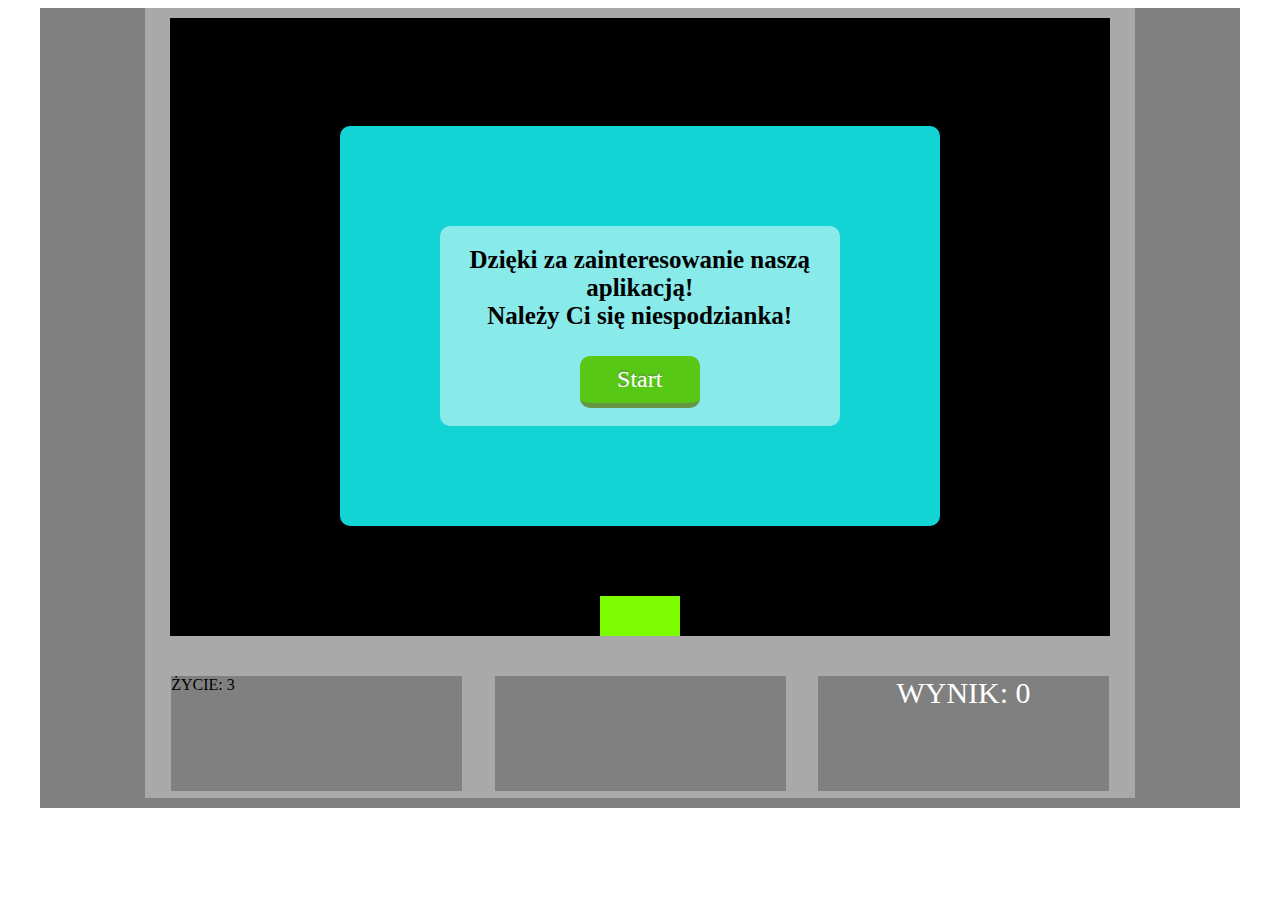
==== game/index.html @ d8b79484 "Merge pull request #59 from infoshareacademy/balbina/score-endScreen" ====
<!DOCTYPE html>
<html lang="en">

<head>
    <meta charset="UTF-8">
    <meta name="viewport" content="width=device-width, initial-scale=1.0">
    <meta http-equiv="X-UA-Compatible" content="ie=edge">
    <title>Document</title>
    <link rel="stylesheet" href="css/item.css">
    <link rel="stylesheet" href="css/game.css">

</head>

<body>
    <div class="game">
        <div class="game_main">
            <div class="game_main_window">
                <div class="level_window">
                    <div class="introScreen">
                        <div class="introScreenContent">Dzięki za zainteresowanie naszą aplikacją! <br>Należy Ci się niespodzianka! </div>
                        <div id="btnStart" class="button">Start</div>
                    </div>
                    <div class="endScreen">
                        <div class="endScreenContent">Koniec gry!</div>
                        <div id="btnStart" class="button">Start</div>
                        <div class="endScore">Twój wynik:</div>
                        <!-- <div id="btnHS" class="buttonHS" onclick="highScore ()">High score</div> -->
                    </div>
                    <div class="basket"></div>
                </div>
            </div>
            <div class="stats_window">
                <div class="life">ŻYCIE: 3</div>
                <div class="hot_key"></div>
                <div class="scoore">WYNIK: 0</div>
            </div>
        </div>
    </div>
    <script src="js/game.js"></script>
    <!-- <script src="js/counter.js"></script> -->
    <script src="js/buttons.js"></script>

    </div>
    </div>
    </div>


</body>

</html>
---- game/css/item.css ----
.item {
    position: absolute;
    z-index: 20;
    top: 0;
    left: 430px;
    height: 30px;
    width: 30px;
    background-color: red;
    border-radius: 50px;
}
---- game/css/game.css ----
.fruit1 {
    background-color: blue;
}

.fruit2 {
    background-color: yellow;
}

.fruit3 {
    background-color: green;
}


.game {
    margin-left: auto;
    margin-right: auto;
    width: 1200px;
    height: 800px;
    background-color: gray;
}
.game_main {
    display: flex;
    flex-direction: column;
    margin-left: auto;
    margin-right: auto;
    width: 990px;
    height: 790px;
    background-color: darkgray;
}
.game_main_window {
    margin-left: auto;
    margin-right: auto;
    padding-top: 10px;
    width: 990px;
    height: 650px;
    background-color: darkgray;
}
.level_window {
    position: relative;
    display: flex;
    flex-direction: column;
    margin-left: auto;
    margin-right: auto;
    width: 95%;
    height: 95%;
    background-color: black;
    overflow: hidden;
}
.basket {
    position: absolute;
    z-index: 100;
    bottom: 0;
    left: 430px;
    height: 40px;
    width: 80px;
    background-color: lawngreen;
}
.stats_window {
    display: flex;
    margin: auto;
    margin-left: 10px;
    margin-right: 10px;
    width: 98%;
    height: 120px;
    background-color: darkgray;
}
.life {
    margin: auto;
    width: 30%;
    height: 115px;
    background-color: gray;
}
.hot_key {
    margin: auto;
    width: 30%;
    height: 115px;
    background-color: gray;
}
.scoore {
    margin: auto;
    width: 30%;
    height: 115px;
    background-color: gray;
    color:  white;
    font-size: 30px;
    display: flex;
    justify-content: center;
}

.introScreen {
    position: absolute;
    z-index: 100;
    left: 170px;
    top: 108px;
    width: 600px;
    height: 400px;
    background-color: rgb(19, 212, 212);
    border-radius: 10px;
}

.introScreenContent {
    position: absolute;
    left: 100px;
    top: 100px;
    width: 400px;
    height: 200px;
    box-sizing: border-box;
    padding: 20px;
    background-color: white;
    margin: 80 auto;
    text-align: center;
    font-size: 25px;
    font-weight: bold;
    background: rgba(255,255,255,0.5);
    border-radius:10px;
}

.button {
    position: absolute;
    top: 230px;
    left: 240px;
    padding: 10px;
    border-radius: 10px;
    width: 100px;
    text-align: center;
    cursor: hand;
    cursor: pointer;
    font-size: 18pt;
    color: white;
    margin: 0 auto;
    background-color: rgba(83, 197, 2, 0.925);
    border-bottom: 5px solid #669644;
    text-shadow: 0px -2px #669644;

}

.button:hover {
    background-color:  rgb(125, 185, 82);
    border-bottom: 5px solid #669644;
    text-shadow: 0px -2px #669644;
}


.endScreen {
    position: absolute;
    z-index: 101;
    left: 170px;
    top: 108px;
    width: 600px;
    height: 400px;
    background-color: rgb(19, 212, 212);
    border-radius: 10px;
    display: none;
} 

.endScreenContent {
    position: absolute;
    left: 100px;
    top: 100px;
    width: 400px;
    height: 200px;
    box-sizing: border-box;
    padding: 20px;
    background-color: white;
    margin: 80 auto;
    text-align: center;
    font-size: 30px;
    font-weight: bold;
    background: rgba(255,255,255,0.5);
    border-radius: 10px;
}

.endScore {
    position: absolute;
    left: 100px;
    top: 170px;
    width: 400px;
    height: 50px;
    box-sizing: border-box;
    padding: 10px;
    margin: 80 auto;
    text-align: center;
}

/* .buttonHS {
    position: absolute;
    top: 200px;
    left: 240px;
    padding: 10px;
    border-radius: 10px;
    width: 100px;
    text-align: center;
    cursor: hand;
    cursor: pointer;
    font-size: 14pt;
    background-color: #888888;
    color: white;
    margin: 0 auto;
} */
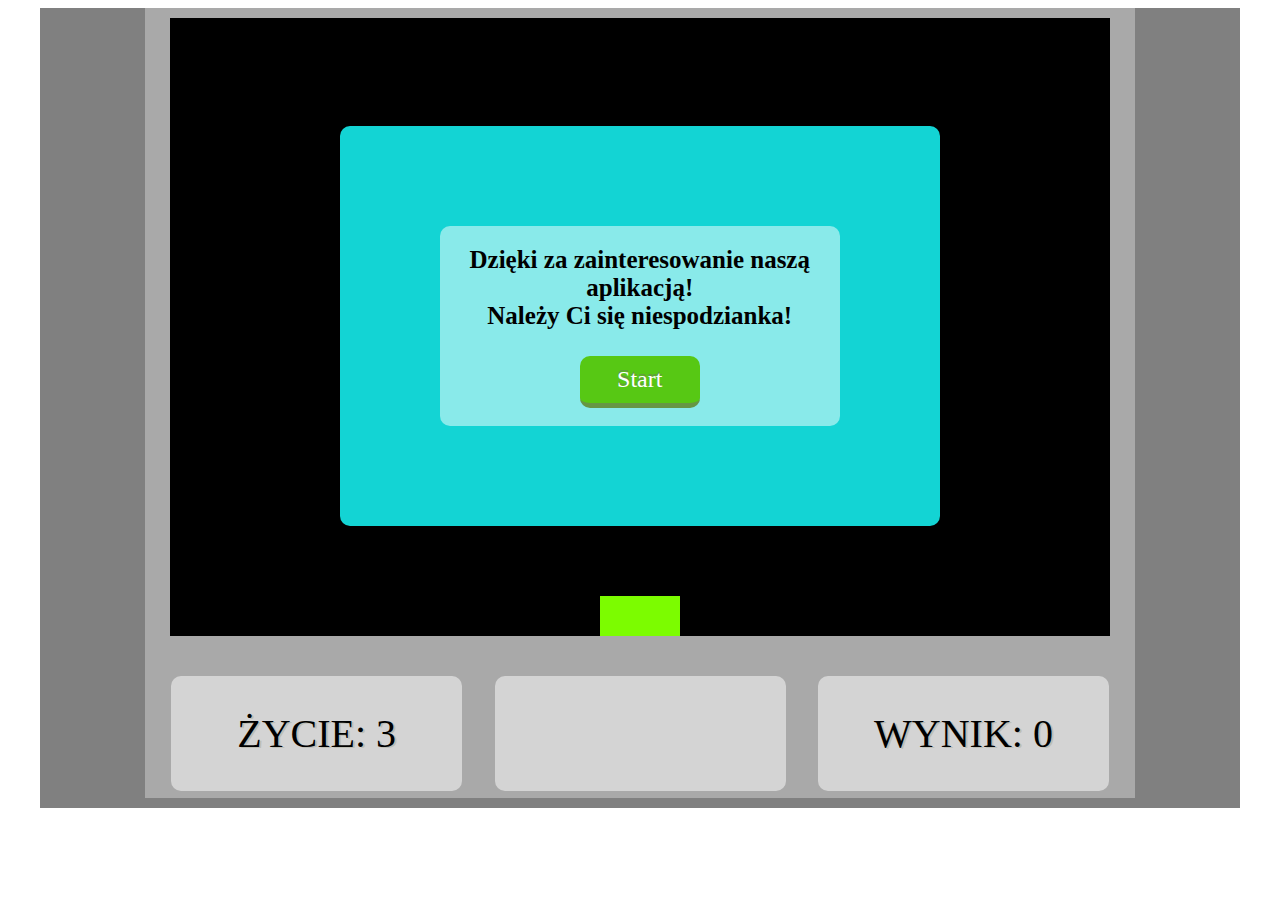
==== commit 13742378: "Merge branch 'master' into monika-game" ====
--- a/game/index.html
+++ b/game/index.html
@@ -23,7 +23,7 @@
                     <div class="endScreen">
                         <div class="endScreenContent">Koniec gry!</div>
                         <div id="btnStart" class="button">Start</div>
-                        <div class="endScore">Twój wynik:</div>
+                        <div class="endScore"></div>
                         <!-- <div id="btnHS" class="buttonHS" onclick="highScore ()">High score</div> -->
                     </div>
                     <div class="basket"></div>
@@ -32,7 +32,8 @@
             <div class="stats_window">
                 <div class="life">ŻYCIE: 3</div>
                 <div class="hot_key"></div>
-                <div class="scoore">WYNIK: 0</div>
+                <div class="score">WYNIK: 0</div>
+
             </div>
         </div>
     </div>
--- a/game/css/game.css
+++ b/game/css/game.css
@@ -69,22 +69,36 @@
     width: 30%;
     height: 115px;
     background-color: gray;
+    color:  black;
+    font-size: 40px;
+    text-shadow: 2px 1px rgba(179, 179, 166, 0.658);
+    display: flex;
+    justify-content: center;
+    align-items: center;
+    background: rgba(255,255,255,0.5);
+    border-radius:10px;
 }
 .hot_key {
     margin: auto;
     width: 30%;
     height: 115px;
     background-color: gray;
-}
-.scoore {
+    background: rgba(255,255,255,0.5);
+    border-radius:10px;
+}
+.score {
     margin: auto;
     width: 30%;
     height: 115px;
     background-color: gray;
-    color:  white;
-    font-size: 30px;
+    color:  black;
+    font-size: 40px;
+    text-shadow: 2px 1px rgba(179, 179, 166, 0.658);
     display: flex;
     justify-content: center;
+    align-items: center;
+    background: rgba(255,255,255,0.5);
+    border-radius:10px;
 }
 
 .introScreen {
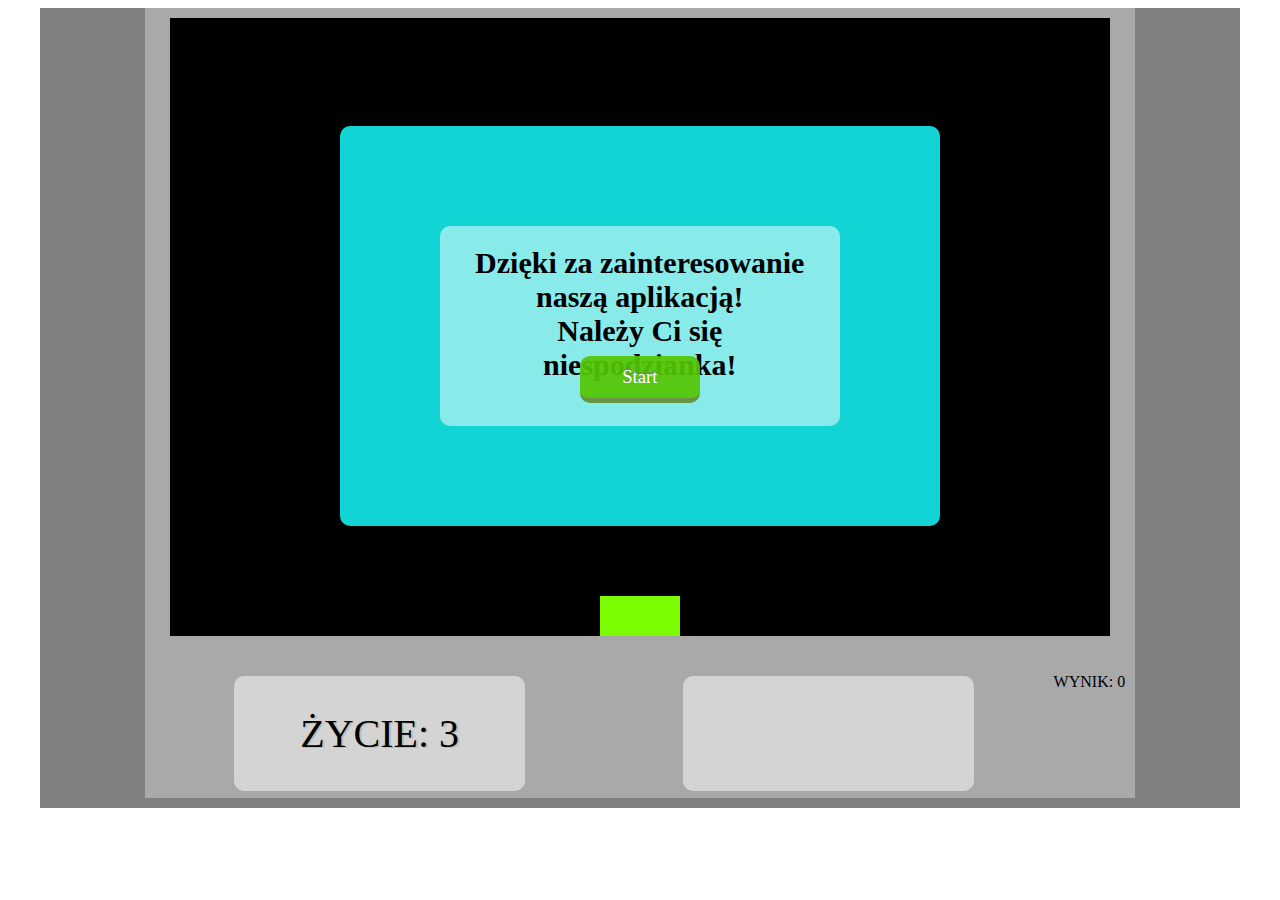
==== commit 0584be79: "no further changes" ====
--- a/game/index.html
+++ b/game/index.html
@@ -32,8 +32,7 @@
             <div class="stats_window">
                 <div class="life">ŻYCIE: 3</div>
                 <div class="hot_key"></div>
-                <div class="score">WYNIK: 0</div>
-
+                <div class="scoore">WYNIK: 0</div>
             </div>
         </div>
     </div>
--- a/game/css/game.css
+++ b/game/css/game.css
@@ -100,7 +100,7 @@
     background: rgba(255,255,255,0.5);
     border-radius:10px;
 }
-
+ 
 .introScreen {
     position: absolute;
     z-index: 100;
@@ -123,7 +123,7 @@
     background-color: white;
     margin: 80 auto;
     text-align: center;
-    font-size: 25px;
+    font-size: 30px;
     font-weight: bold;
     background: rgba(255,255,255,0.5);
     border-radius:10px;
@@ -139,7 +139,7 @@
     text-align: center;
     cursor: hand;
     cursor: pointer;
-    font-size: 18pt;
+    font-size: 14pt;
     color: white;
     margin: 0 auto;
     background-color: rgba(83, 197, 2, 0.925);
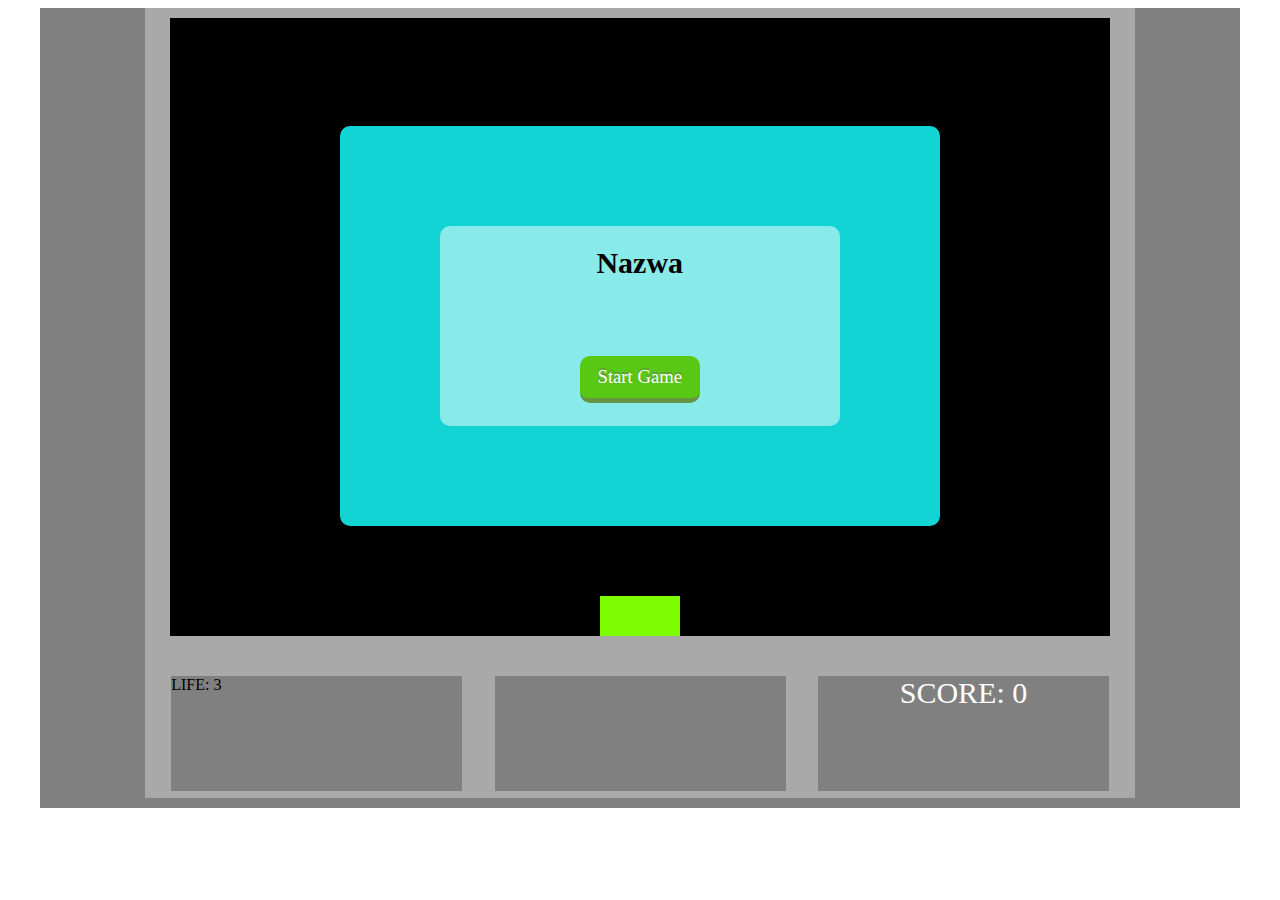
==== commit a8f3cb29: "change fruit pictures" ====
--- a/game/index.html
+++ b/game/index.html
@@ -16,23 +16,24 @@
         <div class="game_main">
             <div class="game_main_window">
                 <div class="level_window">
+                    
                     <div class="introScreen">
-                        <div class="introScreenContent">Dzięki za zainteresowanie naszą aplikacją! <br>Należy Ci się niespodzianka! </div>
-                        <div id="btnStart" class="button">Start</div>
+                        <div class="introScreenContent">Nazwa</div>
+                        <div id="btnStart" class="button">Start Game</div>
                     </div>
                     <div class="endScreen">
-                        <div class="endScreenContent">Koniec gry!</div>
-                        <div id="btnStart" class="button">Start</div>
-                        <div class="endScore"></div>
+                        <div class="endScreenContent">Game over!</div>
+                        <div id="btnStart" class="button">Play again</div>
+                        <div class="endScore">Your score:</div>
                         <!-- <div id="btnHS" class="buttonHS" onclick="highScore ()">High score</div> -->
                     </div>
                     <div class="basket"></div>
                 </div>
             </div>
             <div class="stats_window">
-                <div class="life">ŻYCIE: 3</div>
+                <div class="life">LIFE: 3</div>
                 <div class="hot_key"></div>
-                <div class="scoore">WYNIK: 0</div>
+                <div class="scoore">SCORE: 0</div>
             </div>
         </div>
     </div>
--- a/game/css/item.css
+++ b/game/css/item.css
@@ -6,5 +6,5 @@
     height: 30px;
     width: 30px;
     background-color: red;
-    border-radius: 50px;
+    
 }--- a/game/css/game.css
+++ b/game/css/game.css
@@ -1,13 +1,18 @@
 .fruit1 {
-    background-color: blue;
+    background: url(../fruits.png/arbuz.png) no-repeat center;
+    background-size: 90%;
+    width: 80px;
+    height: 80px;
 }
 
 .fruit2 {
-    background-color: yellow;
+    background: url(../fruits.png/jablko.png) no-repeat center;
+    background-size: 100%;
 }
 
 .fruit3 {
-    background-color: green;
+    background: url(../fruits.png/wisnia.png) no-repeat center;
+    background-size: 100%;
 }
 
 
@@ -69,38 +74,24 @@
     width: 30%;
     height: 115px;
     background-color: gray;
-    color:  black;
-    font-size: 40px;
-    text-shadow: 2px 1px rgba(179, 179, 166, 0.658);
-    display: flex;
-    justify-content: center;
-    align-items: center;
-    background: rgba(255,255,255,0.5);
-    border-radius:10px;
 }
 .hot_key {
     margin: auto;
     width: 30%;
     height: 115px;
     background-color: gray;
-    background: rgba(255,255,255,0.5);
-    border-radius:10px;
-}
-.score {
+}
+.scoore {
     margin: auto;
     width: 30%;
     height: 115px;
     background-color: gray;
-    color:  black;
-    font-size: 40px;
-    text-shadow: 2px 1px rgba(179, 179, 166, 0.658);
+    color:  white;
+    font-size: 30px;
     display: flex;
     justify-content: center;
-    align-items: center;
-    background: rgba(255,255,255,0.5);
-    border-radius:10px;
-}
- 
+}
+
 .introScreen {
     position: absolute;
     z-index: 100;
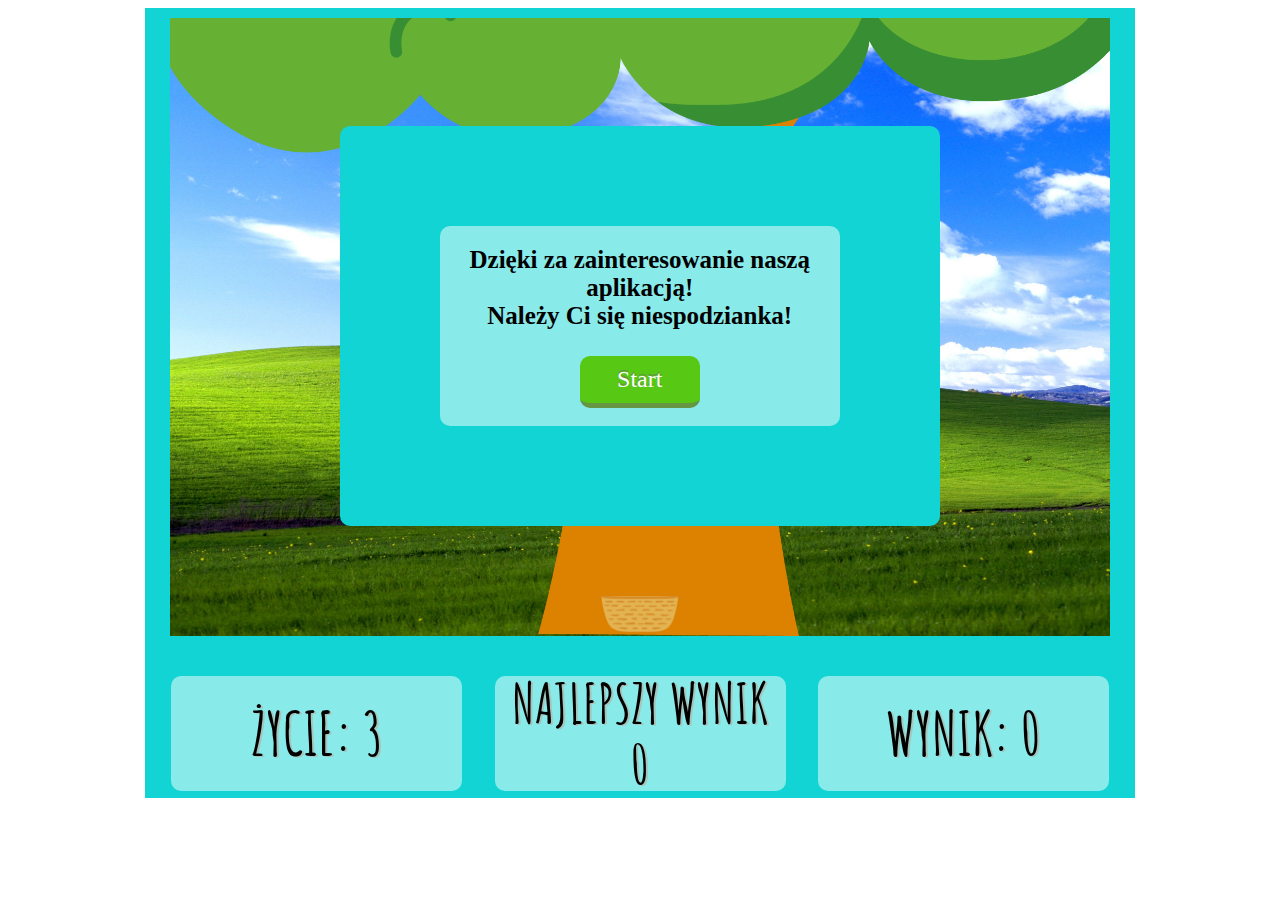
==== commit 811965ee: "changed fonts in table" ====
--- a/game/index.html
+++ b/game/index.html
@@ -8,7 +8,8 @@
     <title>Document</title>
     <link rel="stylesheet" href="css/item.css">
     <link rel="stylesheet" href="css/game.css">
-
+    <link href="https://fonts.googleapis.com/css?family=Josefin+Sans" rel="stylesheet">
+    <link href="https://fonts.googleapis.com/css?family=Amatic+SC" rel="stylesheet">
 </head>
 
 <body>
@@ -16,24 +17,26 @@
         <div class="game_main">
             <div class="game_main_window">
                 <div class="level_window">
-                    
+
                     <div class="introScreen">
-                        <div class="introScreenContent">Nazwa</div>
-                        <div id="btnStart" class="button">Start Game</div>
+                        <div class="introScreenContent">Dzięki za zainteresowanie naszą aplikacją! <br>Należy Ci się
+                            niespodzianka! </div>
+                        <div id="btnStart" class="button">Start</div>
                     </div>
                     <div class="endScreen">
-                        <div class="endScreenContent">Game over!</div>
-                        <div id="btnStart" class="button">Play again</div>
-                        <div class="endScore">Your score:</div>
+                        <div class="endScreenContent">Koniec gry!</div>
+                        <div id="btnStart" class="button">Start</div>
+                        <div class="endScore"></div>
                         <!-- <div id="btnHS" class="buttonHS" onclick="highScore ()">High score</div> -->
                     </div>
                     <div class="basket"></div>
                 </div>
             </div>
             <div class="stats_window">
-                <div class="life">LIFE: 3</div>
-                <div class="hot_key"></div>
-                <div class="scoore">SCORE: 0</div>
+                <div class="life">ŻYCIE: 3</div>
+                <div class="hot_key">NAJLEPSZY WYNIK <br> 0</div>
+                <div class="score">WYNIK: 0</div>
+
             </div>
         </div>
     </div>
@@ -41,11 +44,6 @@
     <!-- <script src="js/counter.js"></script> -->
     <script src="js/buttons.js"></script>
 
-    </div>
-    </div>
-    </div>
-
-
 </body>
 
 </html>--- a/game/css/item.css
+++ b/game/css/item.css
@@ -3,8 +3,8 @@
     z-index: 20;
     top: 0;
     left: 430px;
-    height: 30px;
-    width: 30px;
+    height: 50px;
+    width: 50px;
     background-color: red;
     
 }--- a/game/css/game.css
+++ b/game/css/game.css
@@ -21,7 +21,7 @@
     margin-right: auto;
     width: 1200px;
     height: 800px;
-    background-color: gray;
+    background-color: white;
 }
 .game_main {
     display: flex;
@@ -30,7 +30,7 @@
     margin-right: auto;
     width: 990px;
     height: 790px;
-    background-color: darkgray;
+    background-color: rgb(19, 212, 212);
 }
 .game_main_window {
     margin-left: auto;
@@ -38,7 +38,7 @@
     padding-top: 10px;
     width: 990px;
     height: 650px;
-    background-color: darkgray;
+    background-color: rgb(19, 212, 212);
 }
 .level_window {
     position: relative;
@@ -48,7 +48,10 @@
     margin-right: auto;
     width: 95%;
     height: 95%;
-    background-color: black;
+    background: url(../fruits.png/trawa1.png), url(../fruits.png/drzewo.png), url(../fruits.png/tlo.jpg);
+    background-repeat: no-repeat;
+    background-position: bottom, bottom, center;
+    background-size: 100%, 110%, cover;
     overflow: hidden;
 }
 .basket {
@@ -58,7 +61,8 @@
     left: 430px;
     height: 40px;
     width: 80px;
-    background-color: lawngreen;
+    background: url(../fruits.png/koszyk.png) no-repeat bottom;
+    background-size: cover;
 }
 .stats_window {
     display: flex;
@@ -67,29 +71,29 @@
     margin-right: 10px;
     width: 98%;
     height: 120px;
-    background-color: darkgray;
-}
-.life {
+    background-color: rgb(19, 212, 212);
+}
+.life, .score, .hot_key {
+    
     margin: auto;
     width: 30%;
     height: 115px;
     background-color: gray;
+    color:  black;
+    font-family: 'Amatic SC';
+    font-size: 60px;
+    font-weight: bold;
+    text-shadow: 2px 1px rgba(179, 179, 166, 0.658);
+    display: flex;
+    justify-content: center;
+    align-items: center;
+    background: rgba(255,255,255,0.5);
+    border-radius:10px;
 }
 .hot_key {
-    margin: auto;
-    width: 30%;
-    height: 115px;
-    background-color: gray;
-}
-.scoore {
-    margin: auto;
-    width: 30%;
-    height: 115px;
-    background-color: gray;
-    color:  white;
-    font-size: 30px;
-    display: flex;
-    justify-content: center;
+    font-size: 55px;
+    line-height: 61px;
+    text-align: center;
 }
 
 .introScreen {
@@ -114,7 +118,7 @@
     background-color: white;
     margin: 80 auto;
     text-align: center;
-    font-size: 30px;
+    font-size: 25px;
     font-weight: bold;
     background: rgba(255,255,255,0.5);
     border-radius:10px;
@@ -130,7 +134,7 @@
     text-align: center;
     cursor: hand;
     cursor: pointer;
-    font-size: 14pt;
+    font-size: 18pt;
     color: white;
     margin: 0 auto;
     background-color: rgba(83, 197, 2, 0.925);
@@ -184,6 +188,7 @@
     box-sizing: border-box;
     padding: 10px;
     margin: 80 auto;
+    font-size: 30px;
     text-align: center;
 }
 
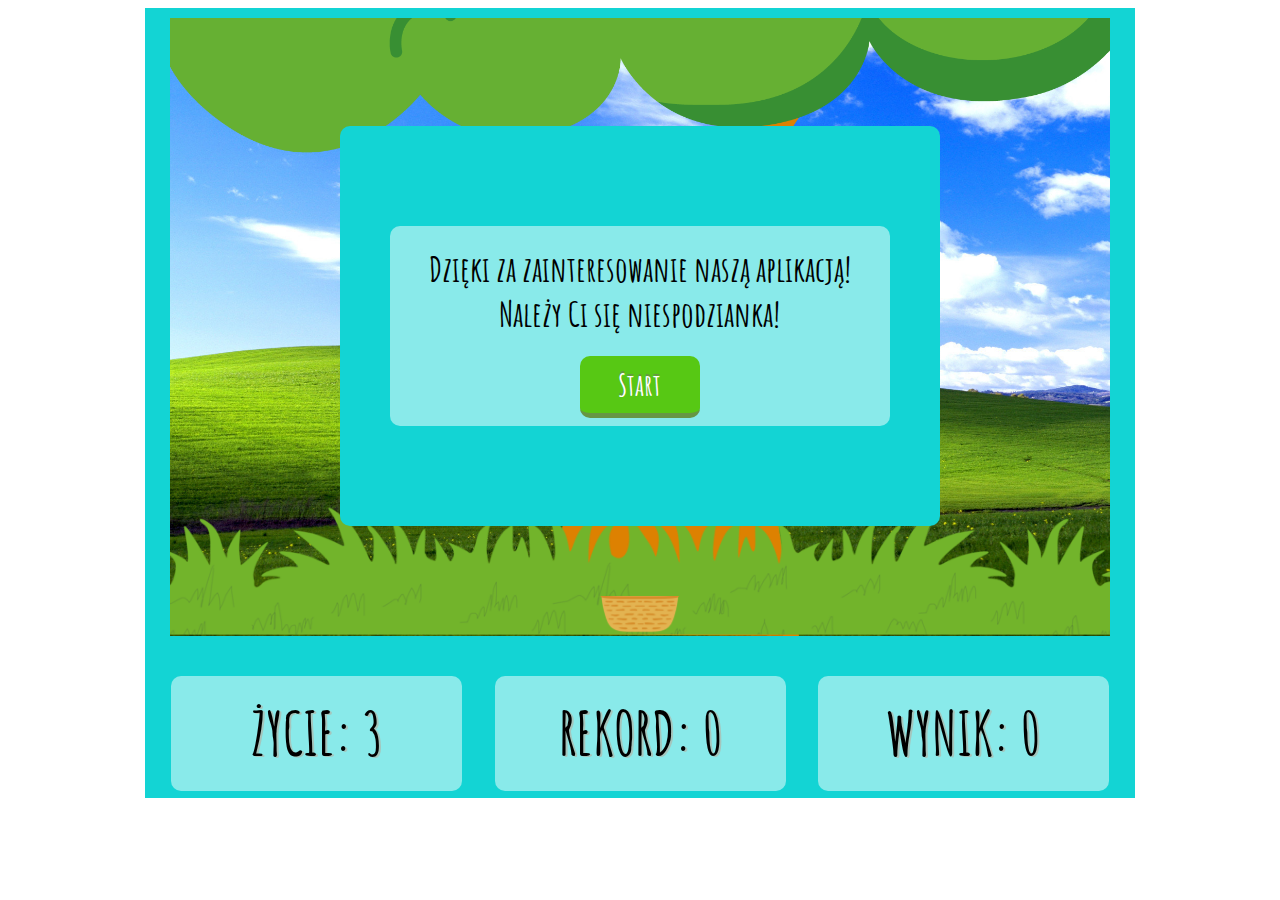
==== commit 20c4e15b: "Merge pull request #62 from infoshareacademy/balbina/layout" ====
--- a/game/index.html
+++ b/game/index.html
@@ -34,7 +34,7 @@
             </div>
             <div class="stats_window">
                 <div class="life">ŻYCIE: 3</div>
-                <div class="hot_key">NAJLEPSZY WYNIK <br> 0</div>
+                <div class="hot_key">REKORD: 0</div>
                 <div class="score">WYNIK: 0</div>
 
             </div>
--- a/game/css/game.css
+++ b/game/css/game.css
@@ -17,6 +17,7 @@
 
 
 .game {
+    font-family: 'Amatic SC';
     margin-left: auto;
     margin-right: auto;
     width: 1200px;
@@ -51,7 +52,7 @@
     background: url(../fruits.png/trawa1.png), url(../fruits.png/drzewo.png), url(../fruits.png/tlo.jpg);
     background-repeat: no-repeat;
     background-position: bottom, bottom, center;
-    background-size: 100%, 110%, cover;
+    background-size: 103%, 110%, cover;
     overflow: hidden;
 }
 .basket {
@@ -80,7 +81,6 @@
     height: 115px;
     background-color: gray;
     color:  black;
-    font-family: 'Amatic SC';
     font-size: 60px;
     font-weight: bold;
     text-shadow: 2px 1px rgba(179, 179, 166, 0.658);
@@ -89,11 +89,6 @@
     align-items: center;
     background: rgba(255,255,255,0.5);
     border-radius:10px;
-}
-.hot_key {
-    font-size: 55px;
-    line-height: 61px;
-    text-align: center;
 }
 
 .introScreen {
@@ -109,16 +104,16 @@
 
 .introScreenContent {
     position: absolute;
-    left: 100px;
+    left: 50px;
     top: 100px;
-    width: 400px;
+    width: 500px;
     height: 200px;
     box-sizing: border-box;
     padding: 20px;
     background-color: white;
     margin: 80 auto;
     text-align: center;
-    font-size: 25px;
+    font-size: 35px;
     font-weight: bold;
     background: rgba(255,255,255,0.5);
     border-radius:10px;
@@ -134,7 +129,8 @@
     text-align: center;
     cursor: hand;
     cursor: pointer;
-    font-size: 18pt;
+    font-size: 30px;
+    font-weight: 600;
     color: white;
     margin: 0 auto;
     background-color: rgba(83, 197, 2, 0.925);
@@ -165,15 +161,15 @@
 .endScreenContent {
     position: absolute;
     left: 100px;
-    top: 100px;
+    top: 75px;
     width: 400px;
-    height: 200px;
+    height: 250px;
     box-sizing: border-box;
     padding: 20px;
     background-color: white;
     margin: 80 auto;
     text-align: center;
-    font-size: 30px;
+    font-size: 60px;
     font-weight: bold;
     background: rgba(255,255,255,0.5);
     border-radius: 10px;
@@ -188,7 +184,7 @@
     box-sizing: border-box;
     padding: 10px;
     margin: 80 auto;
-    font-size: 30px;
+    font-size: 35px;
     text-align: center;
 }
 
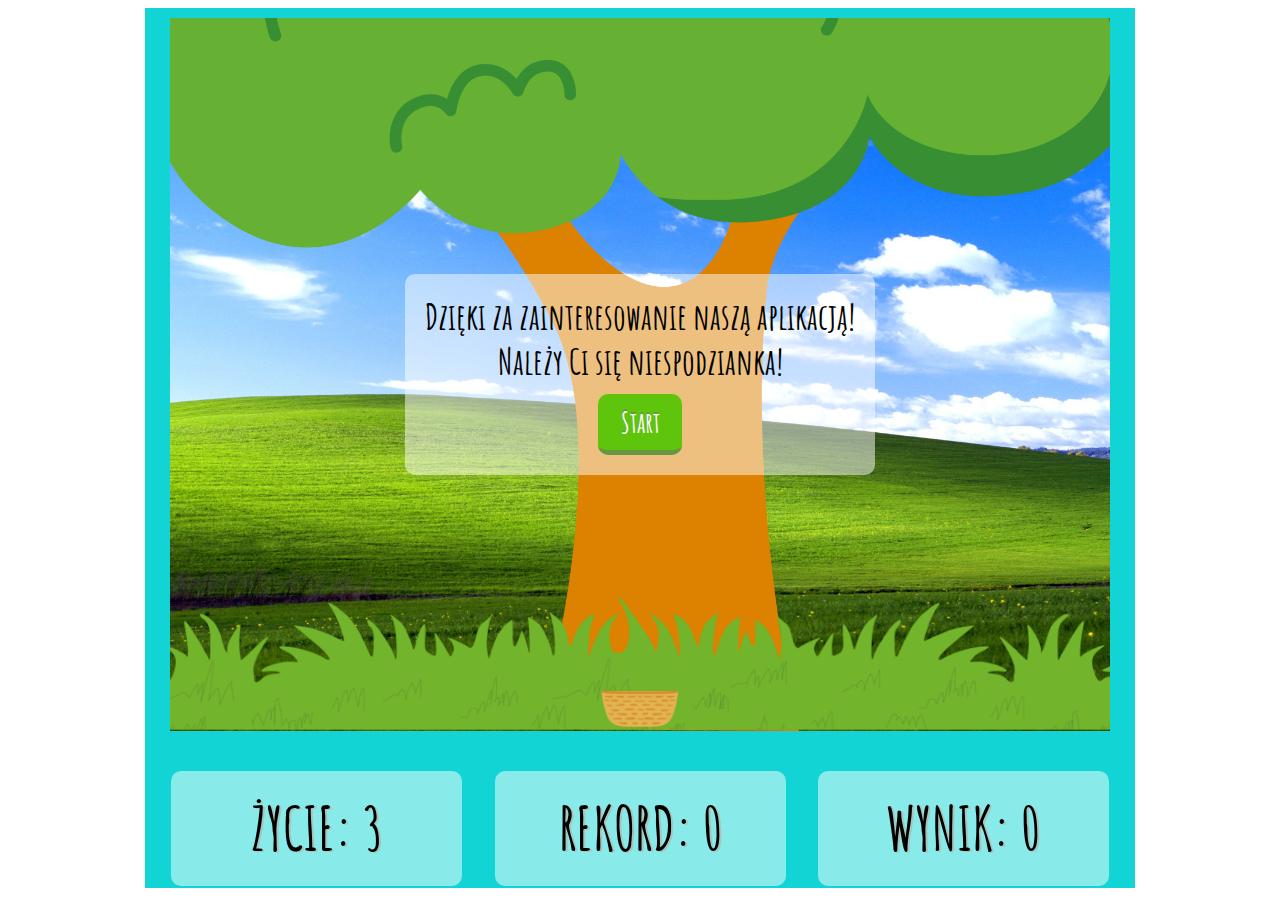
==== commit 3105f9ac: "intro and end screen has display flex" ====
--- a/game/index.html
+++ b/game/index.html
@@ -5,7 +5,8 @@
     <meta charset="UTF-8">
     <meta name="viewport" content="width=device-width, initial-scale=1.0">
     <meta http-equiv="X-UA-Compatible" content="ie=edge">
-    <title>Document</title>
+    <link rel="shortcut icon" href="../favicon.ico">
+    <title>Złap Owoce</title>
     <link rel="stylesheet" href="css/item.css">
     <link rel="stylesheet" href="css/game.css">
     <link href="https://fonts.googleapis.com/css?family=Josefin+Sans" rel="stylesheet">
@@ -20,8 +21,10 @@
 
                     <div class="introScreen">
                         <div class="introScreenContent">Dzięki za zainteresowanie naszą aplikacją! <br>Należy Ci się
-                            niespodzianka! </div>
-                        <div id="btnStart" class="button">Start</div>
+                            niespodzianka!
+                            <div id="btnStart" class="button">Start</div>
+                        </div>
+
                     </div>
                     <div class="endScreen">
                         <div class="endScreenContent">Koniec gry!</div>
--- a/game/css/game.css
+++ b/game/css/game.css
@@ -20,8 +20,6 @@
     font-family: 'Amatic SC';
     margin-left: auto;
     margin-right: auto;
-    width: 1200px;
-    height: 800px;
     background-color: white;
 }
 .game_main {
@@ -30,7 +28,6 @@
     margin-left: auto;
     margin-right: auto;
     width: 990px;
-    height: 790px;
     background-color: rgb(19, 212, 212);
 }
 .game_main_window {
@@ -38,7 +35,7 @@
     margin-right: auto;
     padding-top: 10px;
     width: 990px;
-    height: 650px;
+    height: calc(100vh - 150px);
     background-color: rgb(19, 212, 212);
 }
 .level_window {
@@ -90,49 +87,54 @@
     background: rgba(255,255,255,0.5);
     border-radius:10px;
 }
-
+ 
 .introScreen {
-    position: absolute;
+    height: 100%;
+    display: flex;
+    justify-content: center;
+    align-items: center;
+    /* position: absolute;
     z-index: 100;
     left: 170px;
     top: 108px;
     width: 600px;
     height: 400px;
     background-color: rgb(19, 212, 212);
-    border-radius: 10px;
+    border-radius: 10px; */
 }
 
 .introScreenContent {
-    position: absolute;
+    /* position: absolute;
     left: 50px;
     top: 100px;
     width: 500px;
-    height: 200px;
+    height: 200px; */
     box-sizing: border-box;
     padding: 20px;
     background-color: white;
-    margin: 80 auto;
-    text-align: center;
-    font-size: 35px;
+    /* margin: 80px auto; */
+    text-align: center;
+    font-size: 2.2em;
     font-weight: bold;
     background: rgba(255,255,255,0.5);
     border-radius:10px;
 }
 
 .button {
-    position: absolute;
+    /* position: absolute;
     top: 230px;
-    left: 240px;
+    left: 240px; */
     padding: 10px;
     border-radius: 10px;
-    width: 100px;
+    width: 15%;
     text-align: center;
     cursor: hand;
     cursor: pointer;
-    font-size: 30px;
+    font-size: 0.8em;
     font-weight: 600;
     color: white;
     margin: 0 auto;
+    margin-top: 10px;
     background-color: rgba(83, 197, 2, 0.925);
     border-bottom: 5px solid #669644;
     text-shadow: 0px -2px #669644;
